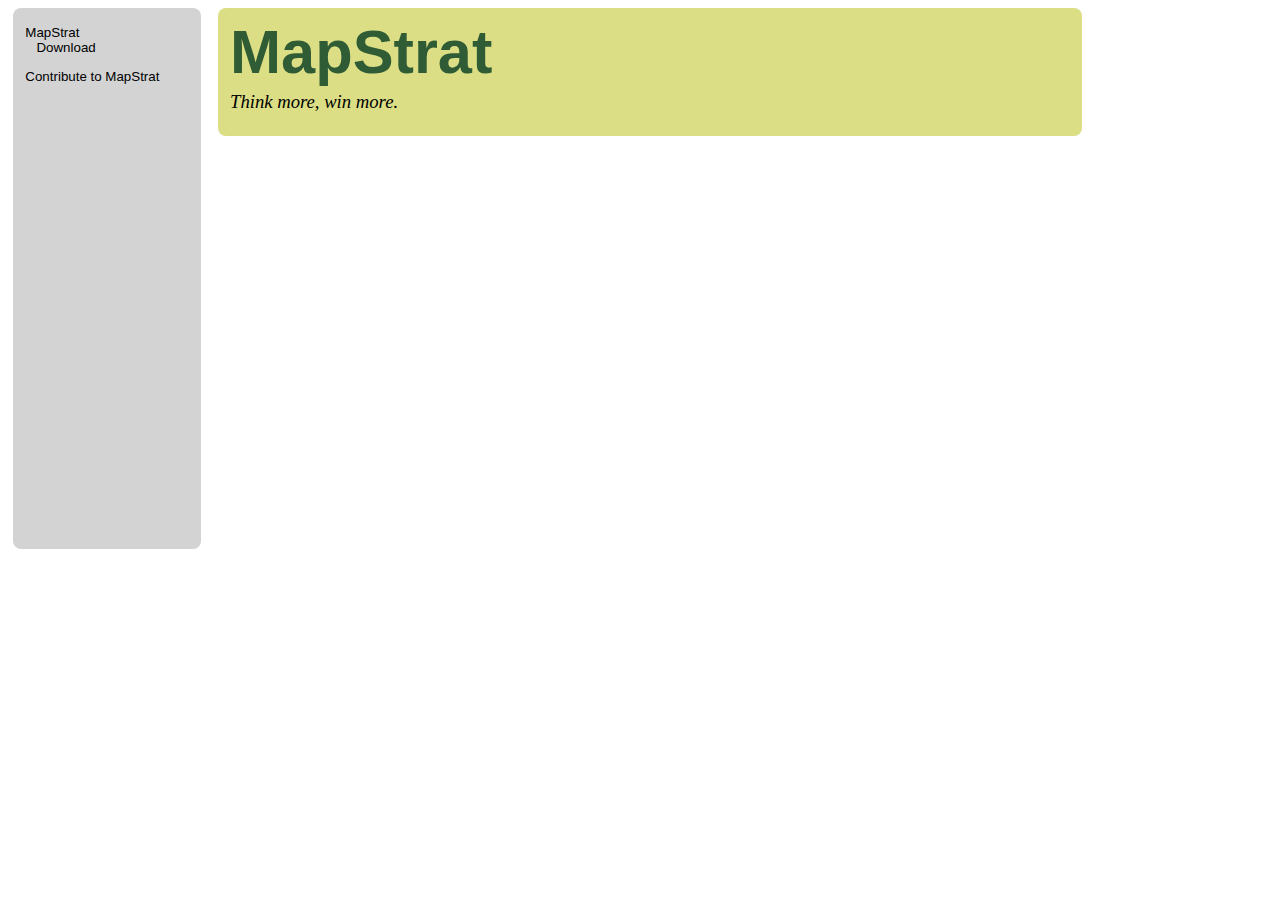
==== website/index.html @ 20e011ef "Added the sources for the mapgee.us site that is now being hosted" ====
<!DOCTYPE html>
<html>
<head>
        <title>PUBG Strategy Crafting</title>
        <meta charset="utf-8" />
        <link rel="stylesheet" href="styles.css" />
</head>


<body>

    <div class="bubble" id="nav">
    <ul>
        <li class="highlight"> <a href="mapgee.us"> MapStrat </a>
        <li class="highlight"> <a href="mapgee.us/download"> &nbsp;&nbsp; Download </a>
    </ul>

    <ul>
        <li class="highlight"> <a href="https://github.com/theodorejsackos/MapStrat"> Contribute to MapStrat </a>
    </ul>
    </div>

    <div class="content">
        <div class="banner bubble">
            <h1> MapStrat </h1>
            <p>  Think more, win more. </p>
        </div>
    </div>

</body>
</html>
---- website/styles.css ----
body {
    margin: 8px;
    font-family: sans-serif;
}

#nav {
    position: absolute;
    width: 180px;
    background-color: #D3D3D3;
    color: white;
    left: 1em;
    text-align: left;
    height: 40em;
    font-size: 10pt;
}

#nav > ul {
    list-style-type: none;
    margin-left: 0;
    padding-left: 0;
}

#nav > ul > li {
    padding-left: 8px;
}

.highlight:hover{
    background-color: #B3B3B3;
}

.content {
    position: relative;
    font-size: 1em;
    margin-top: 0px;
    margin-right: 25em;
    left: 210px;
    top: 0px;
    min-width: 45em;
    min-height: 45em;
}

/* Top of page colored banner */
.banner {
    background-color: #DBDE84;
}

/* MapStrat header */
.banner > h1 {
    font-family: sans-serif;
    font-size: 46pt;
    padding-left: 8px;
    margin-top: 4px;
    margin-bottom: 4px;
    color: #305C35;
}

/* Slogan */
.banner > p {
    font-style: italic;
    font-size: 14pt;
    margin-top: 0px;
    padding-left: 8px;
    font-family: serif;
}

.bubble {
    border-radius: 8px;
    padding: 4px;
}

a {
    text-decoration: none;
    color: black;
}
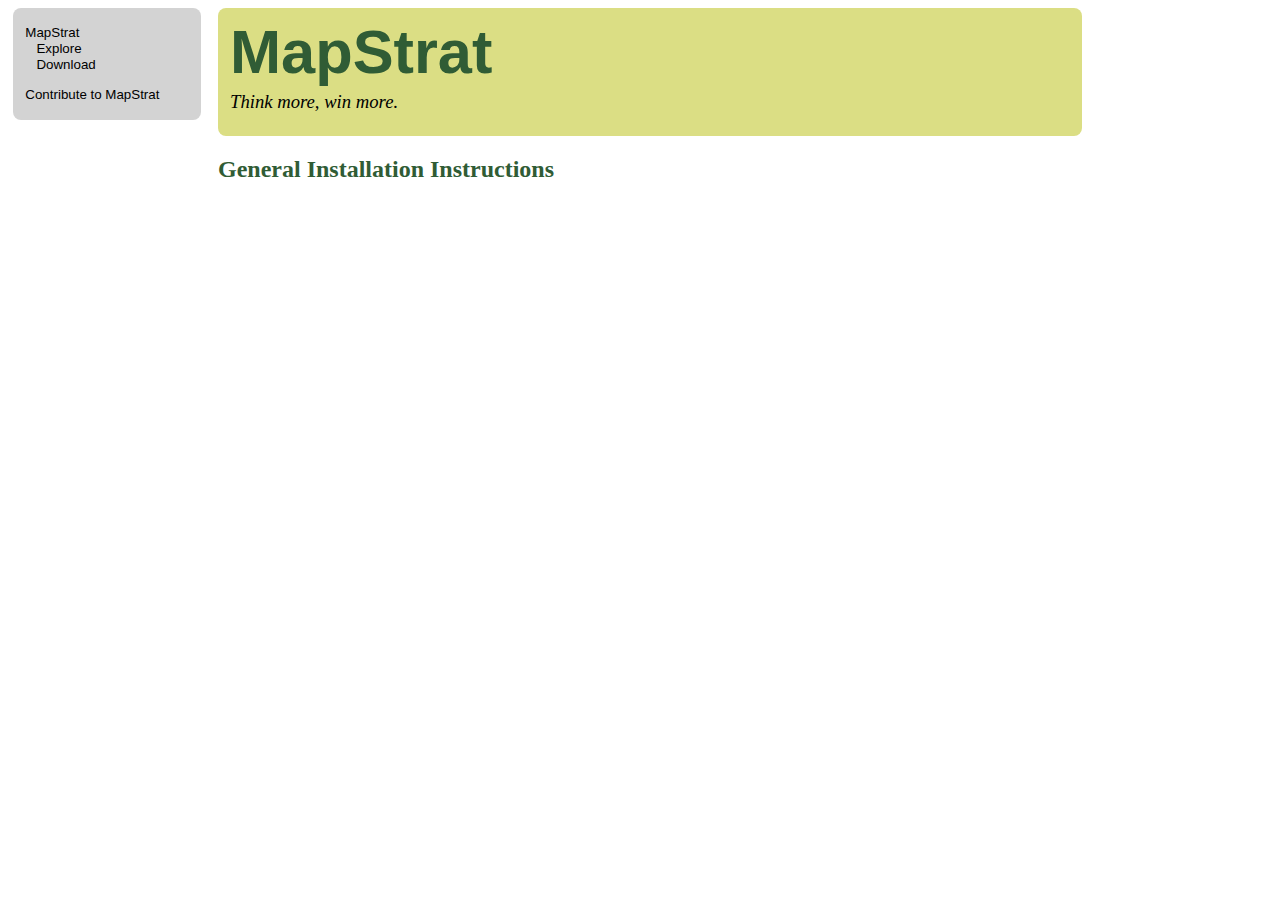
==== commit 20e042fc: "Updating client to have an icon instead of Java default. Added to website." ====
--- a/website/index.html
+++ b/website/index.html
@@ -12,7 +12,8 @@
     <div class="bubble" id="nav">
     <ul>
         <li class="highlight"> <a href="mapgee.us"> MapStrat </a>
-        <li class="highlight"> <a href="mapgee.us/download"> &nbsp;&nbsp; Download </a>
+        <li class="highlight"> <a href="explore.html">  &nbsp;&nbsp; Explore </a>
+        <li class="highlight"> <a href="download.html"> &nbsp;&nbsp; Download </a>
     </ul>
 
     <ul>
@@ -25,6 +26,7 @@
             <h1> MapStrat </h1>
             <p>  Think more, win more. </p>
         </div>
+        <h2> General Installation Instructions </h3>
     </div>
 
 </body>
--- a/website/styles.css
+++ b/website/styles.css
@@ -1,7 +1,6 @@
 
 body {
     margin: 8px;
-    font-family: sans-serif;
 }
 
 #nav {
@@ -11,7 +10,6 @@
     color: white;
     left: 1em;
     text-align: left;
-    height: 40em;
     font-size: 10pt;
 }
 
@@ -43,16 +41,16 @@
 /* Top of page colored banner */
 .banner {
     background-color: #DBDE84;
+    font-family: sans-serif;
 }
 
 /* MapStrat header */
 .banner > h1 {
-    font-family: sans-serif;
     font-size: 46pt;
     padding-left: 8px;
     margin-top: 4px;
     margin-bottom: 4px;
-    color: #305C35;
+    font-family: sans-serif;
 }
 
 /* Slogan */
@@ -64,12 +62,17 @@
     font-family: serif;
 }
 
+h1, h2, h3, h4, h5, h6 {
+    color: #305C35;
+}
+
 .bubble {
     border-radius: 8px;
     padding: 4px;
 }
 
 a {
+    font-family: sans-serif;
     text-decoration: none;
     color: black;
 }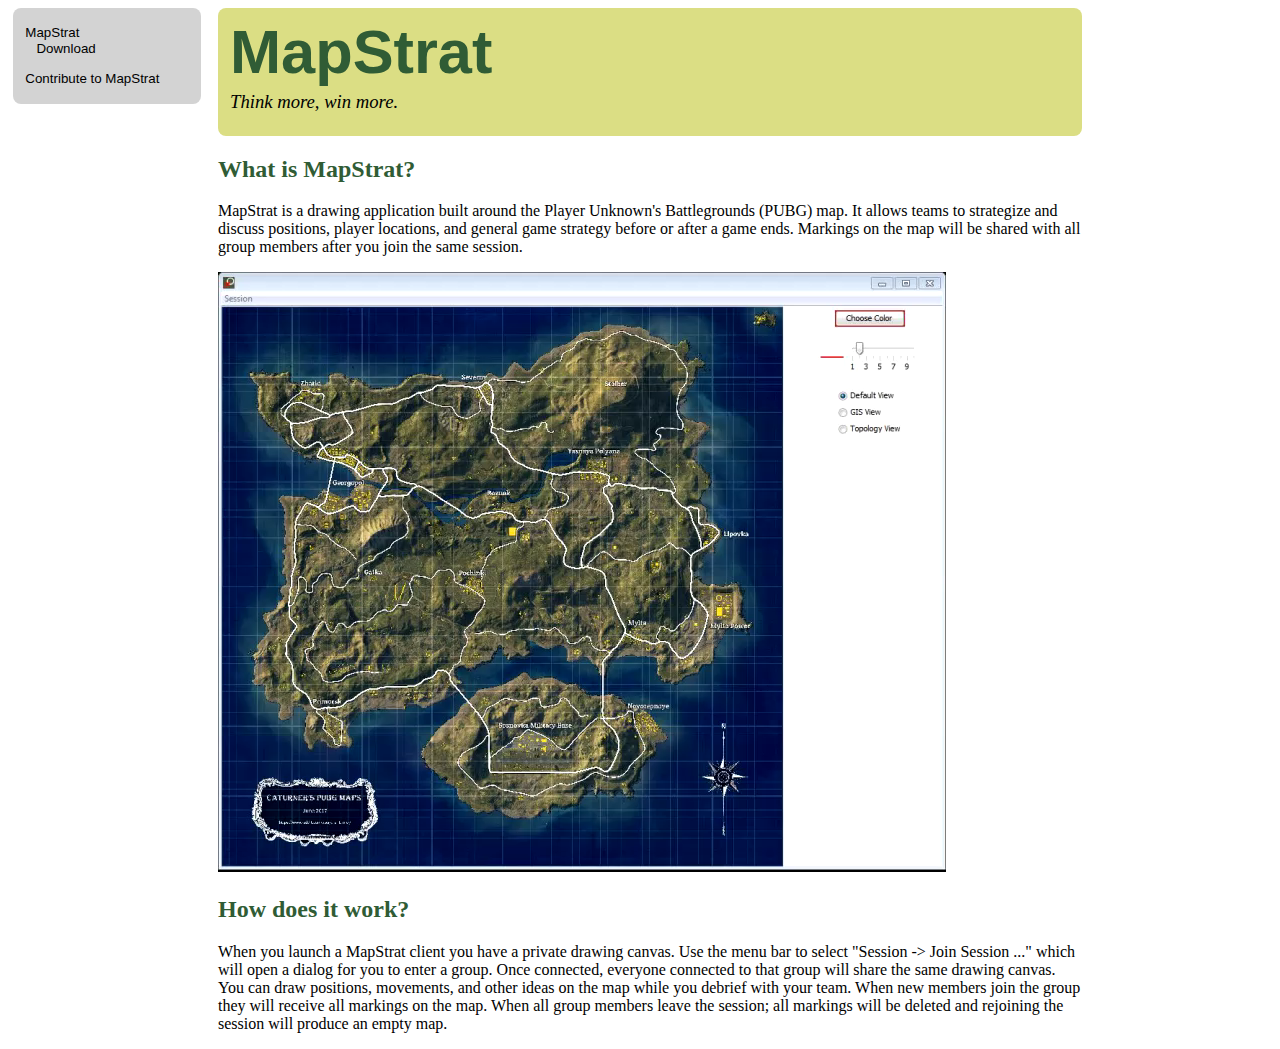
==== commit 7b141998: "Website is minimally functional, need to start maintaining versioned Client and server to keep every" ====
--- a/website/index.html
+++ b/website/index.html
@@ -1,33 +1,50 @@
-<!DOCTYPE html>
-<html>
-<head>
-        <title>PUBG Strategy Crafting</title>
-        <meta charset="utf-8" />
-        <link rel="stylesheet" href="styles.css" />
-</head>
-
-
-<body>
-
-    <div class="bubble" id="nav">
-    <ul>
-        <li class="highlight"> <a href="mapgee.us"> MapStrat </a>
-        <li class="highlight"> <a href="explore.html">  &nbsp;&nbsp; Explore </a>
-        <li class="highlight"> <a href="download.html"> &nbsp;&nbsp; Download </a>
-    </ul>
-
-    <ul>
-        <li class="highlight"> <a href="https://github.com/theodorejsackos/MapStrat"> Contribute to MapStrat </a>
-    </ul>
-    </div>
-
-    <div class="content">
-        <div class="banner bubble">
-            <h1> MapStrat </h1>
-            <p>  Think more, win more. </p>
-        </div>
-        <h2> General Installation Instructions </h3>
-    </div>
-
-</body>
-</html>
+<!DOCTYPE html>
+<html>
+<head>
+        <title>PUBG Strategy Crafting</title>
+        <meta charset="utf-8" />
+        <link rel="stylesheet" href="styles.css" />
+</head>
+
+
+<body>
+
+    <div class="bubble" id="nav">
+    <ul>
+        <li class="highlight"> <a href="index.html"> MapStrat </a>
+        <li class="highlight"> <a href="download.html"> &nbsp;&nbsp; Download </a>
+    </ul>
+
+    <ul>
+        <li class="highlight"> <a href="https://github.com/theodorejsackos/MapStrat"> Contribute to MapStrat </a>
+    </ul>
+    </div>
+
+    <div class="content">
+        <div class="banner bubble">
+            <h1> MapStrat </h1>
+            <p>  Think more, win more. </p>
+        </div>
+        <h2> What is MapStrat? </h2>
+        <p> MapStrat is a drawing application built around the Player Unknown's Battlegrounds (PUBG) map. It allows teams to
+            strategize and discuss positions, player locations, and general game strategy before or after a game ends. Markings
+            on the map will be shared with all group members after you join the same session. </p>
+        
+        <div id="demoVideo">
+        <video autoplay loop >
+            <source src="demo.mp4" type="video/mp4">
+            Your browser does not support the HTML5 video tag. 
+        </video>
+        <div>
+
+        <h2> How does it work? </h2>
+        <p> When you launch a MapStrat client you have a private drawing canvas. Use the menu bar to select "Session -> 
+            Join Session ..." which will open a dialog for you to enter a group. Once connected, everyone connected to that 
+            group will share the same drawing canvas. You can draw positions, movements, and other ideas on the map while you
+            debrief with your team. When new members join the group they will receive all markings on the map. When all group
+            members leave the session; all markings will be deleted and rejoining the session will produce an empty map.</p>
+        
+    </div>
+
+</body>
+</html>
--- a/website/styles.css
+++ b/website/styles.css
@@ -1,78 +1,84 @@
-
-body {
-    margin: 8px;
-}
-
-#nav {
-    position: absolute;
-    width: 180px;
-    background-color: #D3D3D3;
-    color: white;
-    left: 1em;
-    text-align: left;
-    font-size: 10pt;
-}
-
-#nav > ul {
-    list-style-type: none;
-    margin-left: 0;
-    padding-left: 0;
-}
-
-#nav > ul > li {
-    padding-left: 8px;
-}
-
-.highlight:hover{
-    background-color: #B3B3B3;
-}
-
-.content {
-    position: relative;
-    font-size: 1em;
-    margin-top: 0px;
-    margin-right: 25em;
-    left: 210px;
-    top: 0px;
-    min-width: 45em;
-    min-height: 45em;
-}
-
-/* Top of page colored banner */
-.banner {
-    background-color: #DBDE84;
-    font-family: sans-serif;
-}
-
-/* MapStrat header */
-.banner > h1 {
-    font-size: 46pt;
-    padding-left: 8px;
-    margin-top: 4px;
-    margin-bottom: 4px;
-    font-family: sans-serif;
-}
-
-/* Slogan */
-.banner > p {
-    font-style: italic;
-    font-size: 14pt;
-    margin-top: 0px;
-    padding-left: 8px;
-    font-family: serif;
-}
-
-h1, h2, h3, h4, h5, h6 {
-    color: #305C35;
-}
-
-.bubble {
-    border-radius: 8px;
-    padding: 4px;
-}
-
-a {
-    font-family: sans-serif;
-    text-decoration: none;
-    color: black;
-}+
+body {
+    margin: 8px;
+}
+
+#nav {
+    position: absolute;
+    width: 180px;
+    background-color: #D3D3D3;
+    color: white;
+    left: 1em;
+    text-align: left;
+    font-size: 10pt;
+}
+
+#nav > ul {
+    list-style-type: none;
+    margin-left: 0;
+    padding-left: 0;
+}
+
+#nav > ul > li {
+    padding-left: 8px;
+}
+
+.highlight:hover{
+    background-color: #B3B3B3;
+}
+
+.content {
+    position: relative;
+    font-size: 1em;
+    margin-top: 0px;
+    margin-right: 25em;
+    left: 210px;
+    top: 0px;
+    min-width: 45em;
+    min-height: 45em;
+}
+
+/* Top of page colored banner */
+.banner {
+    background-color: #DBDE84;
+    font-family: sans-serif;
+}
+
+/* MapStrat header */
+.banner > h1 {
+    font-size: 46pt;
+    padding-left: 8px;
+    margin-top: 4px;
+    margin-bottom: 4px;
+    font-family: sans-serif;
+}
+
+/* Slogan */
+.banner > p {
+    font-style: italic;
+    font-size: 14pt;
+    margin-top: 0px;
+    padding-left: 8px;
+    font-family: serif;
+}
+
+h1, h2, h3, h4, h5, h6 {
+    color: #305C35;
+}
+
+.bubble {
+    border-radius: 8px;
+    padding: 4px;
+}
+
+.inpage-link {
+    text-decoration: underline;
+    color: blue;
+}
+
+a {
+    font-family: sans-serif;
+    text-decoration: none;
+    color: black;
+}
+
